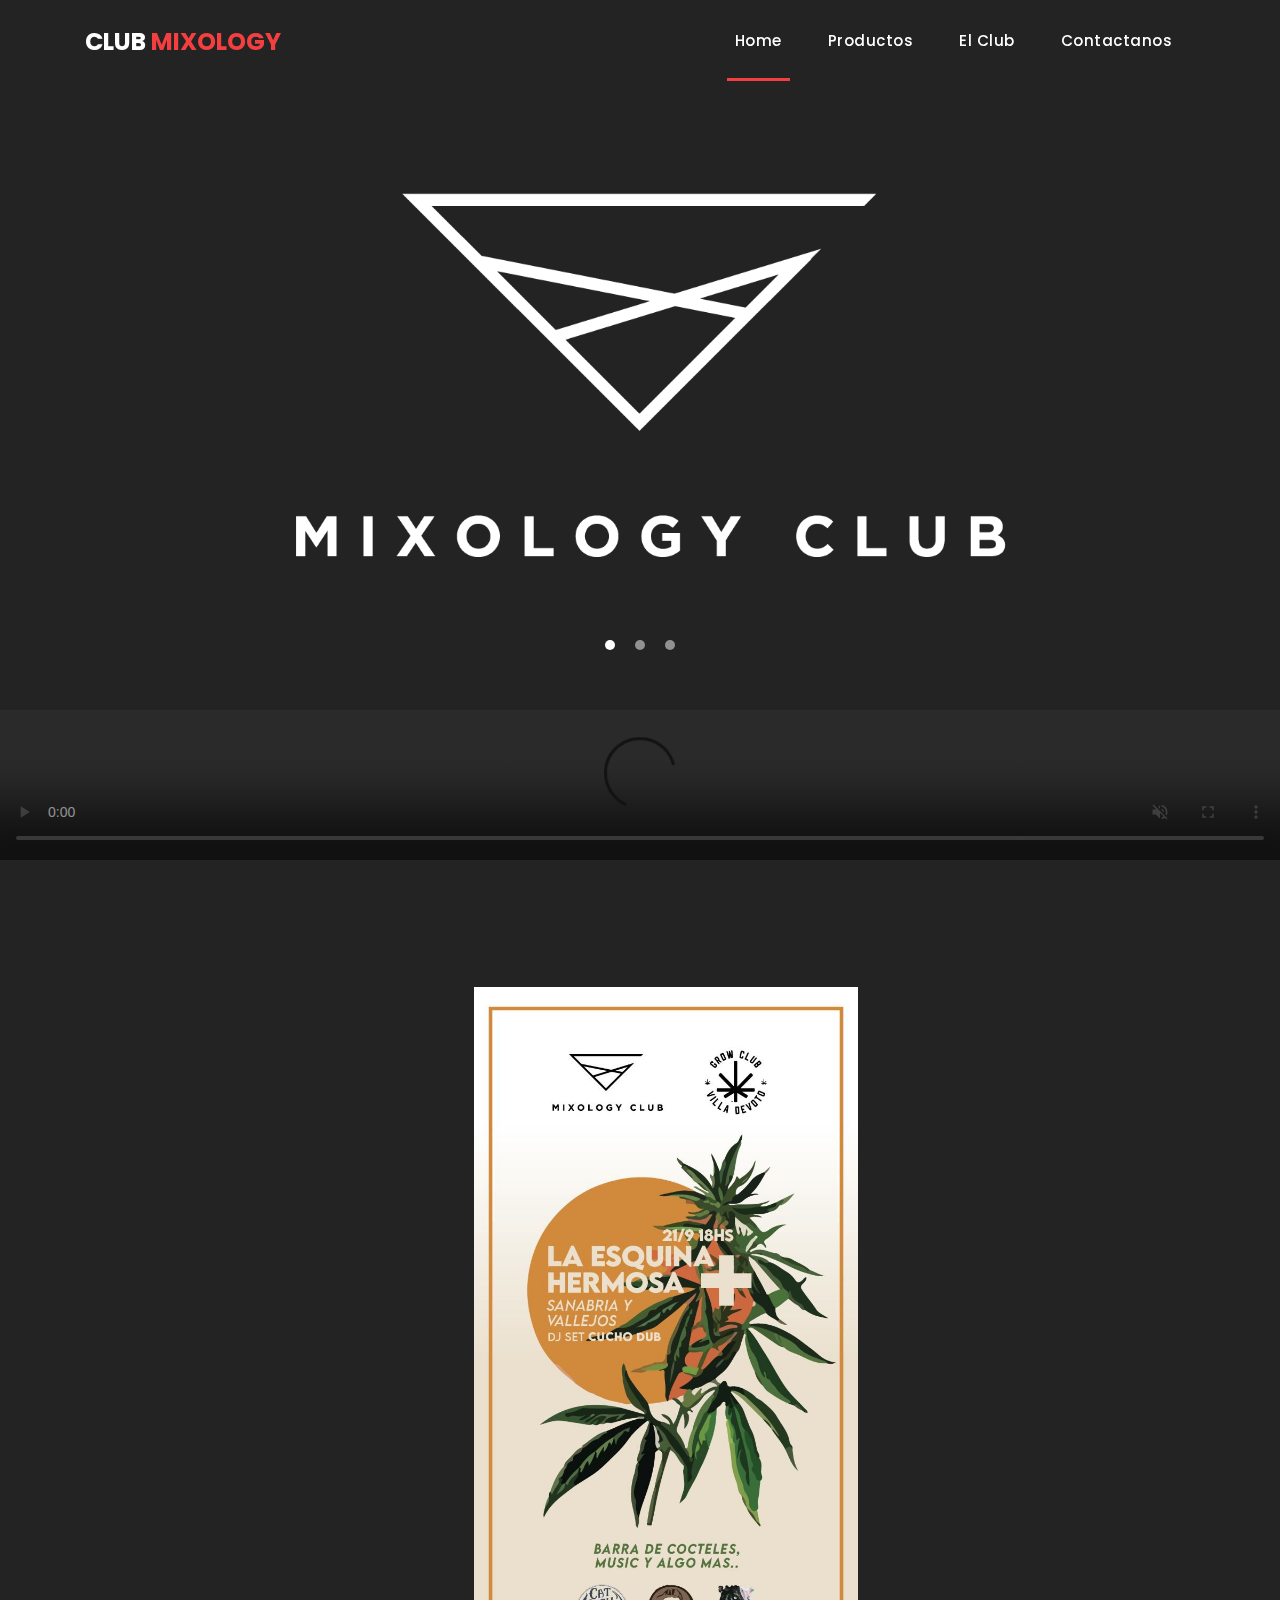
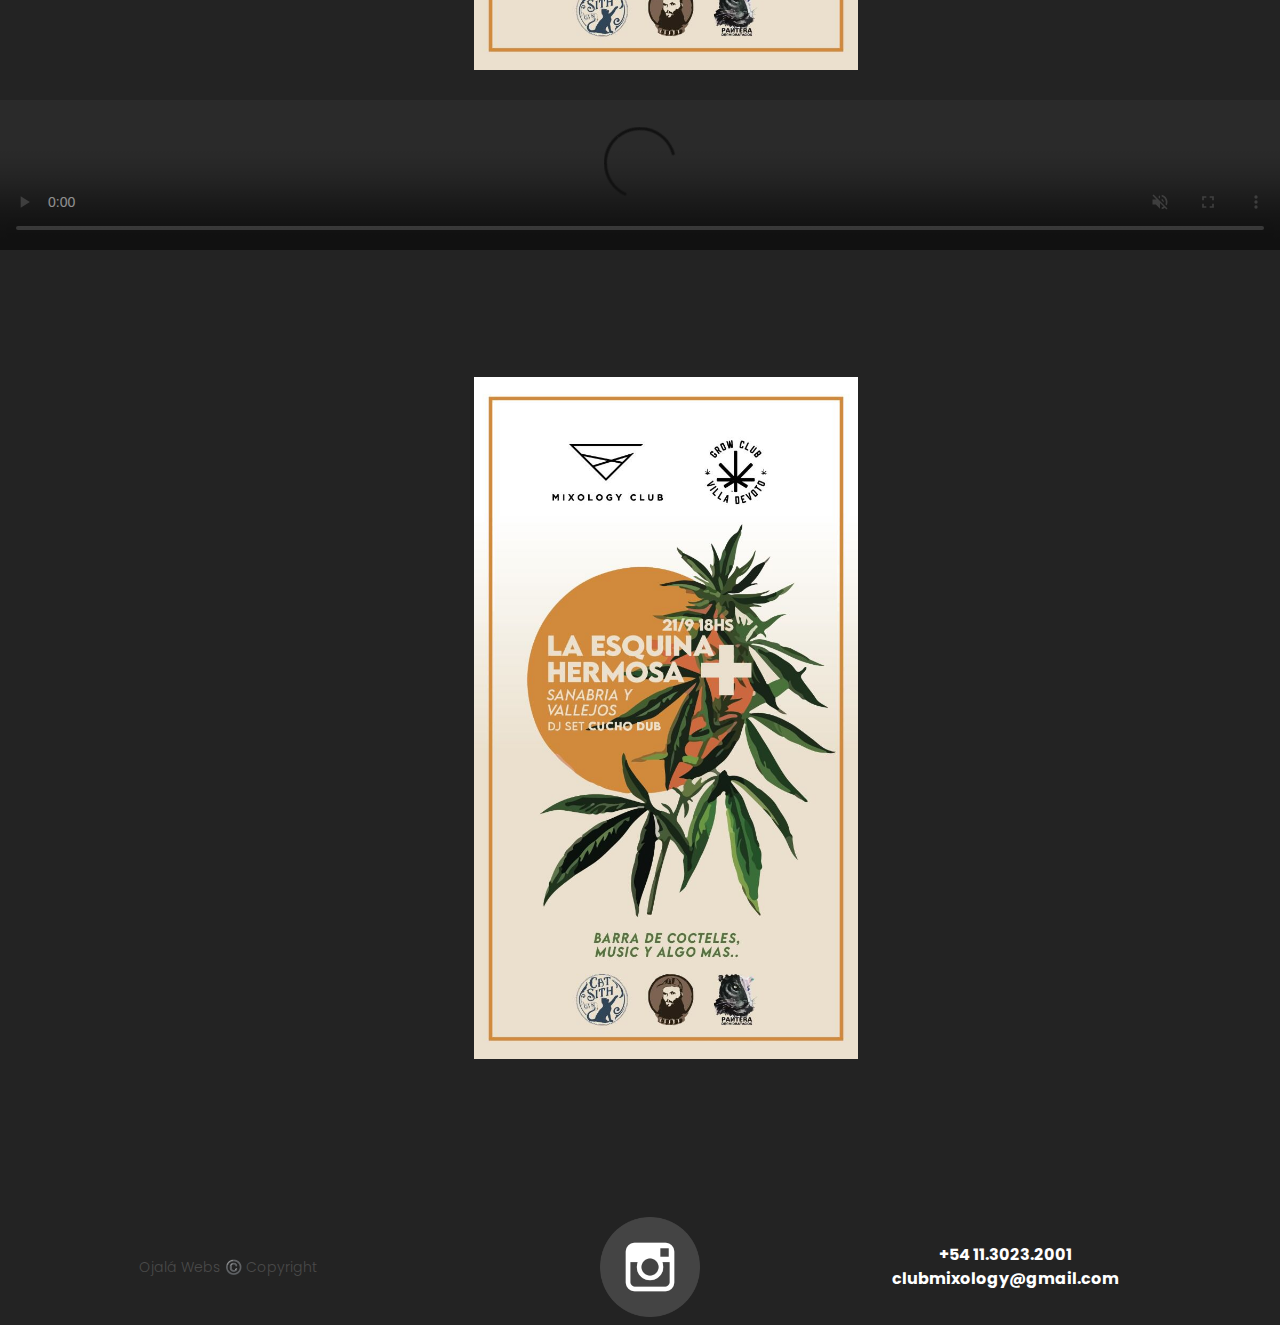
==== about.html @ e513f85d "Update about.html" ====
<!DOCTYPE html>
<html lang="en">

  <head>

    <meta charset="utf-8">
    <meta name="viewport" content="width=device-width, initial-scale=1, shrink-to-fit=no">
    <meta name="description" content="">
    <meta name="author" content="">
    <link href="https://fonts.googleapis.com/css?family=Poppins:100,200,300,400,500,600,700,800,900&display=swap" rel="stylesheet">

    <title>Club Mixology</title>

    <!-- Bootstrap core CSS -->
    <link href="vendor/bootstrap/css/bootstrap.min.css" rel="stylesheet">
<!--

TemplateMo 546 Sixteen Clothing

https://templatemo.com/tm-546-sixteen-clothing

-->

    <!-- Additional CSS Files -->
    <link rel="stylesheet" href="assets/css/fontawesome.css">
    <link rel="stylesheet" href="assets/css/main.css">
    <link rel="stylesheet" href="assets/css/owl.css">

  </head>

  <body>

    <!-- ***** Preloader Start ***** -->
    <div id="preloader">
        <div class="jumper">
            <div></div>
            <div></div>
            <div></div>
        </div>
    </div>  
    <!-- ***** Preloader End ***** -->

    <!-- Header -->
    <header class="">
      <nav class="navbar navbar-expand-lg">
        <div class="container">
          <a class="navbar-brand" href="index.html"><h2>Club <em>Mixology</em></h2></a>
          <button class="navbar-toggler" type="button" data-toggle="collapse" data-target="#navbarResponsive" aria-controls="navbarResponsive" aria-expanded="false" aria-label="Toggle navigation">
            <span class="navbar-toggler-icon"></span>
          </button>
          <div class="collapse navbar-collapse" id="navbarResponsive">
            <ul class="navbar-nav ml-auto">
              <li class="nav-item active">
                <a class="nav-link" href="index.html">Home
                  <span class="sr-only">(current)</span>
                </a>
              </li> 
              <li class="nav-item">
                <a class="nav-link" href="products.html">Productos</a>
              </li>
              <li class="nav-item">
                <a class="nav-link" href="about.html">El Club</a>
              </li>
              <li class="nav-item">
                <a class="nav-link" href="contact.html">Contactanos</a>
              </li>
            </ul>
          </div>
        </div>
      </nav>
    </header>
        <!-- Page Content -->
    <!-- Banner Starts Here -->
    <div class="banner header-text">
      <div class="owl-banner owl-carousel">
        <div class="banner-item-01">
          <div class="text-content">
            <h4></h4>
            <h2></h2>
          </div>
        </div>
        <div class="banner-item-02">
          <div class="text-content">
            <h4>Talleres</h4>
            <h2>Capacitate con los mejores maestros</h2>
          </div>
        </div>
        <div class="banner-item-03">
          <div class="text-content">
            <h4>Un nuevo concepto</h4>
            <h2>para elegir que beber</h2>
          </div>
        </div>
      </div>
    </div>
    <!-- Banner Ends Here -->
  <main>
      <div>
          <!--reproduccion automatica en loop-->
          <video id="videoOne" controls autoplay muted="muted" loop>
              <source src="assets/images/video sprig.mp4" type="video/mp4">
              <source src="assets/images/video sprig.ogg" type="video/ogg">
              Your browser does not support the video tag.
          </video>
          <img class= "primavera" src="assets/images/primavera.jpeg" alt="primavera">
      </div>
      <div>
          <!--reproduccion automatica en loop-->
          <video id="videoOne" controls autoplay muted="muted" loop>
              <source src="assets/images/casamientosym.mp4" type="video/mp4">
              <source src="assets/images/casamientosym.ogg" type="video/ogg">
              Your browser does not support the video tag.
          </video>
          <img class= "primavera" src="assets/images/primavera.jpeg" alt="primavera">
      </div>
  </main>
    <!-- Bootstrap core JavaScript -->
    <script src="vendor/jquery/jquery.min.js"></script>
    <script src="vendor/bootstrap/js/bootstrap.bundle.min.js"></script>


    <!-- Additional Scripts -->
    <script src="assets/js/custom.js"></script>
    <script src="assets/js/owl.js"></script>
    <script src="assets/js/slick.js"></script>
    <script src="assets/js/isotope.js"></script>
    <script src="assets/js/accordions.js"></script>


    <script language = "text/Javascript"> 
      cleared[0] = cleared[1] = cleared[2] = 0; //set a cleared flag for each field
      function clearField(t){                   //declaring the array outside of the
      if(! cleared[t.id]){                      // function makes it static and global
          cleared[t.id] = 1;  // you could use true and false, but that's more typing
          t.value='';         // with more chance of typos
          t.style.color='#fff';
          }
      }
    </script>
          <footer id="footer">
            <div class="container-fluid">
                <div class="row">
                    <div class="col-lg-12 col-md-12 col-sm-12 notmargin" data-aos="fade-up">   
                        <div class="navbar margin-footer">
                        <ul class="footer__responsive">
                            <p class="copy">Ojalá Webs ©️ Copyright</p>
                        </ul>
                        <ul class="footer__responsive2">
                            <li class="footext">
                            <li class="texto footext">
                                <a href="https://www.instagram.com/club.mixology/"><img class= "wa"src="assets/images/whatsapp.png" alt="" width="100px"></a>
                            </li>
                            <p class="copy"> </p>
                        </ul>
                        <ul class="footer__responsive3">
                            <li class="footext">
                                <a href="https://api.whatsapp.com/send?phone=5493513932602&text=GRACIAS%20POR%20CONTACTARTE,%20ENSEGUIDA%20TE%20RESPONDEREMOS."><strong style="color:white">+54 11.3023.2001</strong></a>
                            </li>
                            <li   class="texto footext">
                               <strong style="color:white">clubmixology@gmail.com</strong>
                            </li>
                            <p class="copy"> </p>
                        </ul>
                        </div>
                    </div>
                </div> 
            </div>
        </footer>    
  </body>

</html>
---- assets/css/main.css ----
/*

TemplateMo 546 Sixteen Clothing

https://templatemo.com/tm-546-sixteen-clothing

*/
body {
  font-family: 'Poppins', sans-serif;
  overflow-x: hidden;
  text-rendering: optimizeLegibility;
  -webkit-font-smoothing: antialiased;
  -moz-osx-font-smoothing: grayscale;
  background-color: #232323;
}
.listado {
	width: 90%;
	margin-top: 10px;
	margin-left: 5%;
}
.primavera {
	margin-left: 37%;
	margin-top: 20px;
	width: 30%;
}
p {
	margin-bottom: 0px;
	font-size: 14px;
	font-weight: 300;
	color: #4a4a4a;
	line-height: 24px;
}
.logo {
	background-color: #fff;
}
a {
	text-decoration: none!important;
}
ul {
	padding: 0;
	margin: 0;
	list-style: none;
}

h1,h2,h3,h4,h5,h6 {
	margin: 0px;
}

ul.social-icons li {
	display: inline-block;
	margin-right: 3px;
}

ul.social-icons li:last-child {
	margin-right: 0px;
}

ul.social-icons li a {
	width: 50px;
	height: 50px;
	display: inline-block;
	line-height: 50px;
	background-color: #eee;
	color: #121212;
	font-size: 18px;
	text-align: center;
	transition: all .3s;
}

ul.social-icons li a:hover {
	background-color: #f33f3f;
	color: #fff;
}

a.filled-button {
	background-color: #f33f3f;
	color: #fff;
	font-size: 14px;
	text-transform: capitalize;
	font-weight: 300;
	padding: 10px 20px;
	border-radius: 5px;
	display: inline-block;
	transition: all 0.3s;
}

a.filled-button:hover {
	background-color: #121212;
	color: #fff;
}

.section-heading {
	text-align: left;
	margin-bottom: 60px;
	border-bottom: 1px solid #eee;
}

.section-heading h2 {
	font-size: 28px;
	font-weight: 400;
	color: #1e1e1e;
	margin-bottom: 15px;
}

.products-heading {
	background-image: url(../images/products-heading.jpg);
}

.about-heading {
	background-image: url(../images/about-heading.jpg);
}

.contact-heading {
	background-image: url(../images/contact-heading.jpg);
}

.page-heading {
	padding: 210px 0px 130px 0px;
	text-align: center;
	background-position: center center;
	background-repeat: no-repeat;
	background-size: cover;
}

.page-heading .text-content h4 {
	color: #f33f3f;
	font-size: 22px;
	text-transform: uppercase;
	font-weight: 700;
	margin-bottom: 15px;
}

.page-heading .text-content h2 {
	color: #fff;
	font-size: 62px;
	text-transform: uppercase;
	letter-spacing: 5px;
}

#preloader {
  overflow: hidden;
  background: #f33f3f;
  left: 0;
  right: 0;
  top: 0;
  bottom: 0;
  position: fixed;
  z-index: 9999999;
  color: #fff;
}

#preloader .jumper {
  left: 0;
  top: 0;
  right: 0;
  bottom: 0;
  display: block;
  position: absolute;
  margin: auto;
  width: 50px;
  height: 50px;
}

#preloader .jumper > div {
  background-color: #fff;
  width: 10px;
  height: 10px;
  border-radius: 100%;
  -webkit-animation-fill-mode: both;
  animation-fill-mode: both;
  position: absolute;
  opacity: 0;
  width: 50px;
  height: 50px;
  -webkit-animation: jumper 1s 0s linear infinite;
  animation: jumper 1s 0s linear infinite;
}

#preloader .jumper > div:nth-child(2) {
  -webkit-animation-delay: 0.33333s;
  animation-delay: 0.33333s;
}

#preloader .jumper > div:nth-child(3) {
  -webkit-animation-delay: 0.66666s;
  animation-delay: 0.66666s;
}

@-webkit-keyframes jumper {
  0% {
    opacity: 0;
    -webkit-transform: scale(0);
    transform: scale(0);
  }
  5% {
    opacity: 1;
  }
  100% {
    -webkit-transform: scale(1);
    transform: scale(1);
    opacity: 0;
  }
}

@keyframes jumper {
  0% {
    opacity: 0;
    -webkit-transform: scale(0);
    transform: scale(0);
  }
  5% {
    opacity: 1;
  }
  100% {
    opacity: 0;
  }
}


/* Header Style */
header {
	position: absolute;
	z-index: 99999;
	width: 100%;
	height: 80px;
	background-color: #232323;
	-webkit-transition: all 0.3s ease-in-out 0s;
    -moz-transition: all 0.3s ease-in-out 0s;
    -o-transition: all 0.3s ease-in-out 0s;
    transition: all 0.3s ease-in-out 0s;
}
header .navbar {
	padding: 17px 0px;
}
.background-header .navbar {
	padding: 17px 0px;
}
.background-header {
	top: 0;
	position: fixed;
	background-color: #fff!important;
	box-shadow: 0px 1px 10px rgba(0,0,0,0.1);
}
.background-header .navbar-brand h2 {
	color: #121212!important;
}
.background-header .navbar-nav a.nav-link {
	color: #1e1e1e!important;
}
.background-header .navbar-nav .nav-link:hover,
.background-header .navbar-nav .active>.nav-link,
.background-header .navbar-nav .nav-link.active,
.background-header .navbar-nav .nav-link.show,
.background-header .navbar-nav .show>.nav-link {
	color: #f33f3f!important;
}
.navbar .navbar-brand {
	float: 	left;
	margin-top: -12px;
	outline: none;
}
.navbar .navbar-brand h2 {
	color: #fff;
	text-transform: uppercase;
	font-size: 24px;
	font-weight: 700;
	-webkit-transition: all .3s ease 0s;
    -moz-transition: all .3s ease 0s;
    -o-transition: all .3s ease 0s;
    transition: all .3s ease 0s;
}
.navbar .navbar-brand h2 em {
	font-style: normal;
	color: #f33f3f;
}
#navbarResponsive {
	z-index: 999;
}
.navbar-collapse {
	text-align: center;
}
.navbar .navbar-nav .nav-item {
	margin: 0px 15px;
}
.navbar .navbar-nav a.nav-link {
	text-transform: capitalize;
	font-size: 15px;
	font-weight: 500;
	letter-spacing: 0.5px;
	color: #fff;
	transition: all 0.5s;
	margin-top: 5px;
}
.navbar .navbar-nav .nav-link:hover,
.navbar .navbar-nav .active>.nav-link,
.navbar .navbar-nav .nav-link.active,
.navbar .navbar-nav .nav-link.show,
.navbar .navbar-nav .show>.nav-link {
	color: #fff;
	padding-bottom: 25px;
	border-bottom: 3px solid #f33f3f;
}
.navbar .navbar-toggler-icon {
	background-image: none;
}
.navbar .navbar-toggler {
	border-color: #fff;
	background-color: #fff;	
	height: 36px;
	outline: none;
	border-radius: 0px;
	position: absolute;
	right: 30px;
	top: 20px;
}
.navbar .navbar-toggler-icon:after {
	content: '\f0c9';
	color: #f33f3f;
	font-size: 18px;
	line-height: 26px;
	font-family: 'FontAwesome';
}
.navbar .subm {
    display: none;
}
.subm {
    display: flex;
    flex-flow: column wrap;
    position: relative;
    justify-content: space-evenly;
}
.subm li {
    padding-top: 5px;
}
.navbar-nav ul li:hover .subm {
    display: block;
    position: absolute;
    background-color: rgb(231, 233, 235);
	color:white;
    z-index: 1;
    border-style: groove;
}
video {
    width: 100%;
    height: 50%;
    padding-top: 10px;
    margin-top: 20px;
    margin-bottom:100px;
    background-size: cover;
    opacity: 50%;
}

/* Banner Style */
.banner {
	position: relative;
	text-align: center;
	padding-top: 80px;
}

.banner-item-01 {
	padding: 300px 0px;
	background-image: url(../images/MIXOLOGY\ PNG\ TRANSPARENTE.png);
	background-color:#232323 ;
	background-size: cover;
	background-repeat: no-repeat;
	background-position: center center;
}

.banner-item-02 {
	padding: 300px 0px;
	background-image: url(../images/slide_02.jpg);
	background-size: cover;
	background-repeat: no-repeat;
	background-position: center center;
}

.banner-item-03 {
	padding: 300px 0px;
	background-image: url(../images/slide_03.jpg);
	background-size: cover;
	background-repeat: no-repeat;
	background-position: center center;
}

.banner .banner-item {
	max-height: 600px;
}

.banner .text-content {
	position: absolute;
	top: 50%;
	transform: translateY(-50%);
	text-align: center;
	width: 100%;
}

.banner .text-content h4 {
	color: #f33f3f;
	font-size: 22px;
	text-transform: uppercase;
	font-weight: 700;
	margin-bottom: 15px;
}

.banner .text-content h2 {
	color: #fff;
	font-size: 62px;
	text-transform: uppercase;
	letter-spacing: 5px;
}

.owl-banner .owl-dots .owl-dot {
  border-radius: 3px;
}
.owl-banner .owl-dots {
    display: -webkit-box;
    display: -webkit-flex;
    display: -ms-flexbox;
    display: flex;
    -ms-flex-pack: center;
    -webkit-justify-content: center;
    justify-content: center;
    position: absolute;
    left: 50%;
    transform: translateX(-50%);
    bottom: 30px;
}
.owl-banner .owl-dots .owl-dot {
    width: 10px;
    height: 10px;
    border-radius: 50%;
    margin: 0 10px;
    background-color: #fff;
    opacity: 0.5;
}
.owl-banner .owl-dots .owl-dot:focus {
    outline: none
}
.owl-banner .owl-dots .owl-dot.active {
    background-color: #fff;
    opacity: 1;
}



/*  Produtcs */
/*********** Productos CSS **********/
.card {
	flex-direction: column;
	box-shadow: 0 4px 8px 0 rgba(0,0,0,0.2);
	border-radius: 5px; 
	margin: 3rem;
	float: left;
	position:relative;
  }
  .card-group .productos {
	position: relative;
	width: 100%;
	margin-left: 13%;
	margin-bottom: 100px;
	background: #232323;
  }
  .card-group .productos .productos-item {
	position: relative;
	width: 250px;
	height: 400px;
	margin-bottom: 10px;
	margin-left: auto;
	margin-top: 20px;
	padding: 10px;
	background: #FFFFFF;
	border: 2px solid #979797;
  }
  .productos .productos-img {
	position: relative;
	overflow: hidden;
  }
  .productos .productos-img img {
	position: relative;
	width: 220px;
	height: 350px;
	width: 100%;
  }
  .productos .productos-text {
	position: relative;
	padding: 25px 15px 10px 15px;
	text-align: center;
	background: #FFFFFF;
  }
  .productos .productos-text h2 {
	font-size: 19px;
	margin: 0;
	font-size: 19px;
	color: #0D0D0D;
  }
  .productos .productos-text span {
	color: #979797;
	margin: 0;
	font-size: 19px;
	text-decoration:line-through;
  }
  .productos .productos-text h4 {
	color: #979797;
	margin: 0;
	font-size: 19px;
  }
  .productos .productos-text h5 {
	font-size: 12px;
	margin: 0;
	font-size: 12px;
	color: #232323;
  }
  .productos .productos-text p{
	color: #0D0D0D;
	margin: 0;
	font-size: 14px;
	text-align: right;
  }
  .catalogo {
	margin-left: 4%;
  }


/* Best Features */

.about-features {
	margin-top: 100px!important;
}

.about-features p {
	border-bottom: 1px solid #eee;
	padding-bottom: 20px;
}

.about-features .container .row {
	padding-bottom: 0px!important;
	border-bottom: none!important;
}

.best-features {
	margin-top: 50px;
}

.best-features .container .row {
	border-bottom: 1px solid #eee;
	padding-bottom: 60px;
}

.best-features img {
	width: 100%;
	overflow: hidden;
}

.best-features h4 {
	font-size: 17px;
	color: #1a6692;
	margin-bottom: 20px;
}

.best-features ul.featured-list li {
	display: block;
	margin-bottom: 10px;
}

.best-features p {
	margin-bottom: 25px;
}

.best-features ul.featured-list li a {
	font-size: 14px;
	color: #4a4a4a;
	font-weight: 300;
	transition: all .3s;
	position: relative;
	padding-left: 13px;
}

.best-features ul.featured-list li a:before {
	content: '';
	width: 5px;
	height: 5px;
	display: inline-block;
	background-color: #4a4a4a;
	position: absolute;
	left: 0;
	transition: all .3s;
	top: 8px;
}

.best-features ul.featured-list li a:hover {
	color: #f33f3f;
}

.best-features ul.featured-list li a:hover::before {
	background-color: #f33f3f;
}

.best-features .filled-button {
	margin-top: 20px;
}





/* Call To Action */

.call-to-action .inner-content {
	margin-top: 60px;
	padding: 30px;
	background-color: #f7f7f7;
	border-radius: 5px;
}

.call-to-action .inner-content h4 {
	font-size: 17px;
	color: #1a6692;
	margin-bottom: 15px;
}

.call-to-action .inner-content em {
	font-style: normal;
	font-weight: 700;
}

.call-to-action .inner-content .col-md-4 {
	text-align: right;
}

.call-to-action .inner-content .filled-button {
	margin-top: 12px;
}




/* Footer */

.wa {
	margin-left: 90px;
	background-color: #232323;
}
footer {
	text-align: center;
	background-color: #232323;
	margin-top: 150px;
}

footer .inner-content {
	border-top: 1px solid #eee;
	margin-top: 60px;
	padding: 60px 0px;
}

footer .inner-content p {
	text-transform: uppercase;
}

footer .inner-content p a {
	color: #f33f3f;
	margin-left: 3px;
}
.redesespacio {
	margin: 20px 10px 20px 10px; }
  
  .sdider {
	font-family: 'Rubik', sans-serif;
	max-width: 100%; }
  
  .logo-footer {
	margin-bottom: 20px; }
  
  .margin-footer {
	margin-left: 108px;
	margin-right: 130px; }
  
  .footer-contacts p {
	font-size: 12px;
	color: #AAAAAA; }
  
  .footer-list {
	align-items: flex-start;
	align-content: space-between; }
  
  .footer-list h4 {
	font-size: 14px;
	color: #AAAAAA; }
  
  .footer-list h6 {
	font-size: 14px;
	color: #AAAAAA; }
  
  .footer-list-enlaces {
	color: #AAAAAA; }
  
  .footer-list-enlaces li {
	color: #AAAAAA; }
  
  .footer-list-enlaces a {
	color: #AAAAAA; }
  
  .footer-list-2 {
	padding: 0px 70px 0px 20px; }
  
  .redesespacio-footer {
	flex-wrap: wrap;
	margin-left: 10px;
	color: #888888;
	text-decoration: none; }
  
  .redesespacio-footer:hover {
	margin-left: 10px;
	color: #ffffff;
	text-decoration: none; }
  
  .slide-in-blurred-top {
	-webkit-animation: slide-in-blurred-top 0.6s cubic-bezier(0.23, 1, 0.32, 1) both;
	animation: slide-in-blurred-top 0.6s cubic-bezier(0.23, 1, 0.32, 1) both; }
  



/* Product Page */

.products {
	margin-top: 100px;
}

.products .filters {
	text-align: center;
	border-bottom: 1px solid #eee;
	padding-bottom: 10px;
	margin-bottom: 60px;
}

.products .filters li {
	text-transform: uppercase;
	font-size: 13px;
	font-weight: 700;
	color: #121212;
	display: inline-block;
	margin: 0px 10px;
	transition: all .3s;
	cursor: pointer;
}

.products .filters ul li.active,
.products .filters ul li:hover {
  color: #f33f3f;
}

.products ul.pages {
	margin-top: 30px;
	text-align: center;
}

.products ul.pages li {
	display: inline-block;
	margin: 0px 2px;
}

.products ul.pages li a {
	width: 44px;
	height: 44px;
	display: inline-block;
	line-height: 42px;
	border: 1px solid #eee;
	font-size: 15px;
	font-weight: 700;
	color: #121212;
	transition: all .3s;
}

.products ul.pages li a:hover,
.products ul.pages li.active a {
	background-color: #f33f3f;
	border-color: #f33f3f;
	color: #fff;
}



/* Team Members */

.team-members {
	margin-top: 100px;
}

.team-member {
	border: 1px solid #eee;
	margin-bottom: 30px;
}

.team-member img {
	width: 100%;
	overflow: hidden;
}

.team-member .down-content {
	padding: 30px;
	text-align: center;
}

.team-member .thumb-container {
	position: relative;
}

.team-member .thumb-container .hover-effect {
	position: absolute;
	background-color: rgba(243,63,63,0.9);
	top: 0;
	left: 0;
	width: 100%;
	height: 100%;
	opacity: 0;
	visibility: hidden;
	transition: all .5s;
}

.team-member .thumb-container .hover-effect .hover-content {
	position: absolute;
	display: inline-block;
	width: 100%;
	text-align: center;
	top: 50%;
	transform: translateY(-50%);
}

.team-member .thumb-container .hover-effect .hover-content ul.social-icons li a:hover {
	background-color: #fff;
	color: #f33f3f;
}

.team-member:hover .hover-effect {
	visibility: visible;
	opacity: 1;
}

.team-member .down-content h4 {
	font-size: 17px;
	color: #1a6692;
	margin-bottom: 8px;
}

.team-member .down-content span {
	display: block;
	font-size: 13px;
	color: #f33f3f;
	font-weight: 500;
	margin-bottom: 20px;
}




/* Services */

.services {
	background-image: url(../images/services-bg.jpg);
	background-position: center center;
	background-repeat: no-repeat;
	background-size: cover;
	background-attachment: fixed;
	padding: 100px 0px;
}

.services .service-item {
	text-align: center;
}

.services .service-item .icon {
	background-color: #f7f7f7;
	padding: 40px;
}

.services .service-item .icon i {
	width: 100px;
	height: 100px;
	display: inline-block;
	text-align: center;
	line-height: 100px;
	background-color: #f33f3f;
	color: #fff;
	font-size: 32px;
}

.services .service-item .down-content {
	background-color: #fff;
	padding: 40px 30px;
}

.services .service-item .down-content h4 {
	font-size: 17px;
	color: #1a6692;
	margin-bottom: 20px;
}

.services .service-item .down-content p {
	margin-bottom: 25px;
}




/* Clients */

.happy-clients {
	margin-top: 100px;
	margin-bottom: 40px;
}

.happy-clients .client-item img {
	max-width: 100%;
	overflow: hidden;
	transition: all .3s;
	cursor: pointer;
}

.happy-clients .client-item img:hover {
	opacity: 0.8;
}




/* Find Us */

.find-us {
	margin-top: 100px;
}

.find-us p {
	border-bottom: 1px solid #eee;
	padding-bottom: 30px;
	margin-bottom: 30px;
}

.find-us h4 {
	font-size: 17px;
	color: #1a6692;
	margin-bottom: 20px;
}

.find-us .left-content {
	margin-left: 30px;
}



/* Send Message */

.send-message {
	margin-top: 100px;
}

.contact-form input {
	font-size: 14px;
	width: 100%;
	height: 44px;
	display: inline-block;
	line-height: 42px;
	border: 1px solid #eee;
	border-radius: 0px;
	margin-bottom: 30px;
}

.contact-form input:focus {
	box-shadow: none;
	border: 1px solid #eee;
}

.contact-form textarea {
	font-size: 14px;
	width: 100%;
	min-width: 100%;
	min-height: 120px;
	height: 120px;
	max-height: 180px;
	border: 1px solid #eee;
	border-radius: 0px;
	margin-bottom: 30px;
}

.contact-form textarea:focus {
	box-shadow: none;
	border: 1px solid #eee;
}

.contact-form button.filled-button {
	background-color: #f33f3f;
	color: #fff;
	font-size: 14px;
	text-transform: capitalize;
	font-weight: 300;
	padding: 10px 20px;
	border-radius: 5px;
	display: inline-block;
	transition: all 0.3s;
	border: none;
	outline: none;
	cursor: pointer;
}

.contact-form button.filled-button:hover {
	background-color: #121212;
	color: #fff;
}

.accordion {
	margin-left: 30px;
}

.accordion a {
	cursor: pointer;
	font-size: 17px;
	color: #1a6692!important;
	margin-bottom: 20px;
	transition: all .3s;
}

.accordion a:hover {
	color: #f33f3f!important;
}

.accordion a.active {
  color: #f33f3f!important;
}

.accordion li .content {
  display: none;
  margin-top: 10px;
}

.accordion li:first-child {
	border-top: 1px solid #eee;
}

.accordion li {
	border-bottom: 1px solid #eee;
	padding: 15px 0px;
}

/* Responsive Style */
@media (max-width: 768px) {
	.banner .text-content {
		width: 90%;
		margin-left: 5%;
	}
	.banner .text-content h4 {
		font-size: 22px;
	}

	.banner .text-content h2 {
		font-size: 36px;
		letter-spacing: 0.5px;
	}
	.banner-item-01,
	.banner-item-02,
	.banner-item-03 {
		padding: 180px 0px;
	}
	.page-heading .text-content h4 {
		font-size: 22px;
	}

	.page-heading .text-content h2 {
		font-size: 36px;
		letter-spacing: 0.5px;
	}
	.latest-products .section-heading a {
		float: none;
		margin-top: 0px;
		display: block;
		margin-bottom: 20px;
	}
	.product-item .down-content h4 {
		margin-bottom: 20px!important;
	}
	.product-item .down-content h6 {
		position: absolute!important;
		top: 30px!important;
		right: 30px!important;
	}
	.product-item .down-content span {
		position: absolute!important;
		right: 30px!important;
		bottom: 30px!important;
	}
	.best-features .left-content {
		margin-bottom: 30px;
	}
	.call-to-action .inner-content {
		text-align: center;
	}
	.call-to-action .inner-content .filled-button {
		text-align: center;
		width: 100%;
		margin-top: 20px;
	}
	.about-features img {
		margin-bottom: 30px;
	}
	.service-item {
		margin-bottom: 30px;
	}
	.find-us #map {
		margin-bottom: 30px;
	}
	.find-us .left-content {
		margin-left: 0px;
	}
	.send-message .accordion {
		margin-top: 30px;
		margin-left: 0px;
	}
}

@media (max-width: 992px) {
	.navbar .navbar-brand {
		position: absolute;
		left: 30px;
		top: 32px;
	}
	.navbar .navbar-brand {
		width: auto;
	}
	.navbar:after {
		display: none;
	}
	#navbarResponsive {
	    z-index: 99999;
	    position: absolute;
	    top: 80px;
	    left: 0;
	    width: 100%;
	    text-align: center;
	    background-color: #fff;
	    box-shadow: 0px 10px 10px rgba(0,0,0,0.1);
	}
	.navbar .navbar-nav .nav-item {
		border-bottom: 1px solid #eee;
	}
	.navbar .navbar-nav .nav-item:last-child {
		border-bottom: none;
	}
	.navbar .navbar-nav a.nav-link {
		padding: 15px 0px;
		color: #1e1e1e!important;
	}
	.navbar .navbar-nav .nav-link:hover,
	.navbar .navbar-nav .active>.nav-link,
	.navbar .navbar-nav .nav-link.active,
	.navbar .navbar-nav .nav-link.show,
	.navbar .navbar-nav .show>.nav-link {
		color: #f33f3f!important;
		border-bottom: none!important;
		padding-bottom: 15px;
	}
	.product-item .down-content h4 {
		margin-bottom: 10px;
	}
	.product-item .down-content h6 {
		position: relative;
		top: 0;
		right: 0;
		margin-bottom: 20px;
	}
	.product-item .down-content span {
		position: relative;
		right: 0;
		bottom: 0;
	}
}
@media (min-width: 992px) and (max-width: 1200px) {

	/*********** Productos CSS **********/
	.card {
	  flex-direction: column;
	  box-shadow: 0 4px 8px 0 rgba(0,0,0,0.2);
	  border-radius: 5px; 
	  margin: 3rem;
	  float: left;
	  position:relative;
	}
	.card-group .productos {
	  position: relative;
	  width: 100%;
	  margin-right: 20%;
	  margin-bottom: 100px;
	  background: #FFFFFF;
	}
	.card-group .productos .productos-item {
	  position: relative;
	  width: 338px;
	  height: 553px;
	  margin-bottom: 30px;
	  margin-left: 10%;
	  margin-top: 70px;
	  padding: 10px;
	  background: #FFFFFF;
	  border: 2px solid #979797;
	}
	.productos .productos-img {
	  position: relative;
	  overflow: hidden;
	}
	.productos .productos-img img {
	  position: relative;
	  width: 338px;
	  height: 398px;
	  width: 100%;
	}
	.productos .productos-text {
	  position: relative;
	  padding: 25px 15px 10px 15px;
	  text-align: center;
	  background: #FFFFFF;
	}
	.productos .productos-text h2 {
	  font-size: 19px;
	  margin: 0;
	  font-size: 19px;
	  color: #0D0D0D;
	}
	.productos .productos-text span {
	  color: #979797;
	  margin: 0;
	  font-size: 19px;
	  text-decoration:line-through;
	}
	.productos .productos-text h4 {
	  color: #979797;
	  margin: 0;
	  font-size: 19px;
	}
	.productos .productos-text p{
	  color: #0D0D0D;
	  margin: 0;
	  font-size: 14px;
	  text-align: right;
	}
	.catalogo {
	  margin-left: 4%;
	}
  
	  .fotos {
		width: 100%;
		position: relative;
		display: block;
		margin: auto;
	  }
	  .fotos .card {
		width: 50%;
		margin: auto;
		display: block;
		position: relative;
	  }
	  .fotos .card .card-title {
		display: block;
		  position: absolute;
		  top: 50%;
		  left: 50%;
		  transform: translate(-50%, -50%);
		  color: #FFFFFF;
		  font-family:BodoniXT;
	  }
	}
	@media (min-width: 768px) and (max-width: 992px)  {
	/*********** Productos CSS **********/
	.card {
	  flex-direction: column;
	  box-shadow: 0 4px 8px 0 rgba(0,0,0,0.2);
	  border-radius: 5px; 
	  margin: 2rem;
	  margin-left: 10%;
	  float: left;
	  position:relative;
	}
	.card-group .productos {
	  position: relative;
	  width: 100%;
	  margin-left: 30%;
	  margin-bottom: 100px;
	  background: #FFFFFF;
	}
	.card-group .productos .productos-item {
	  position: relative;
	  width: 338px;
	  height: 553px;
	  margin-bottom: 30px;
	  margin-left: 10%;
	  margin-top: 70px;
	  padding: 10px;
	  background: #FFFFFF;
	  border: 2px solid #979797;
	}
	.productos .productos-img {
	  position: relative;
	  overflow: hidden;
	}
	.productos .productos-img img {
	  position: relative;
	  width: 338px;
	  height: 398px;
	  width: 100%;
	}
	.productos .productos-text {
	  position: relative;
	  padding: 25px 15px 10px 15px;
	  text-align: center;
	  background: #FFFFFF;
	}
	.productos .productos-text h2 {
	  font-size: 19px;
	  margin: 0;
	  font-size: 19px;
	  color: #0D0D0D;
	}
	.productos .productos-text span {
	  color: #979797;
	  margin: 0;
	  font-size: 19px;
	  text-decoration:line-through;
	}
	.productos .productos-text h4 {
	  color: #979797;
	  margin: 0;
	  font-size: 19px;
	}
	.productos .productos-text p{
	  color: #0D0D0D;
	  margin: 0;
	  font-size: 14px;
	  text-align: right;
	}
	.catalogo {
	  margin-left: 2%;
	}
	  .fotos {
		width: 100%;
		position: relative;
		display: block;
		margin: auto;
	  }
	  .fotos .card {
		width: 50%;
		margin: auto;
	  }
	  .card-title {
		  position: absolute;
		  top: 50%;
		  left: 50%;
		  transform: translate(-50%, -50%);
		  color: #FFFFFF;
		  font-family:BodoniXT;
	  }
	}
	@media (min-width: 576px) and (max-width: 768px) {
	 /*********** Productos CSS **********/
	.card {
	  flex-direction: column;
	  box-shadow: 0 4px 8px 0 rgba(0,0,0,0.2);
	  border-radius: 5px; 
	  margin: 2rem;
	  float: left;
	  position:relative;
	}
	.card-group .productos {
	  position: relative;
	  width: 100%;
	  margin-left: 20%;
	  margin-bottom: 100px;
	  background: #FFFFFF;
	}
	.card-group .productos .productos-item {
	  position: relative;
	  width: 338px;
	  height: 553px;
	  margin-bottom: 30px;
	  margin-left: auto;
	  margin-top: 70px;
	  padding: 10px;
	  background: #FFFFFF;
	  border: 2px solid #979797;
	}
	.productos .productos-img {
	  position: relative;
	  overflow: hidden;
	}
	.productos .productos-img img {
	  position: relative;
	  width: 338px;
	  height: 398px;
	  width: 100%;
	}
	.productos .productos-text {
	  position: relative;
	  padding: 25px 15px 10px 15px;
	  text-align: center;
	  background: #FFFFFF;
	}
	.productos .productos-text h2 {
	  font-size: 19px;
	  margin: 0;
	  font-size: 19px;
	  color: #0D0D0D;
	}
	.productos .productos-text span {
	  color: #979797;
	  margin: 0;
	  font-size: 19px;
	  text-decoration:line-through;
	}
	.productos .productos-text h4 {
	  color: #979797;
	  margin: 0;
	  font-size: 19px;
	}
	.productos .productos-text p{
	  color: #0D0D0D;
	  margin: 0;
	  font-size: 14px;
	  text-align: right;
	}
	.catalogo {
	  margin-left: 4%;
	}
	
	  .fotos {
		width: 100%;
		position: relative;
		display: block;
		margin: auto;
	  }
	  .fotos .card {
		width: 50%;
		margin: auto;
	  }
	  .card-title {
		  position: absolute;
		  top: 50%;
		  left: 50%;
		  transform: translate(-50%, -50%);
		  color: #FFFFFF;
		  font-family:BodoniXT;
	  }
	}
	
	@media (max-width: 576px)  {
	/*********** Productos CSS **********/
	.card {
	  flex-direction: column;
	  box-shadow: 0 4px 8px 0 rgba(0,0,0,0.2);
	  border-radius: 5px; 
	  margin: 2rem;
	  float: left;
	  position:relative;
	}
	.card-group .productos {
	  position: relative;
	  width: 100%;
	  margin-left: 2rem;
	  margin-bottom: 100px;
	  background: #FFFFFF;
	}
	.card-group .productos .productos-item {
	  position: relative;
	  width: 338px;
	  height: 553px;
	  margin-bottom: 30px;
	  margin-left: none;
	  margin-top: 70px;
	  padding: 10px;
	  background: #FFFFFF;
	  border: 2px solid #979797;
	}
	.productos .productos-img {
	  position: relative;
	  overflow: hidden;
	}
	.productos .productos-img img {
	  position: relative;
	  width: 338px;
	  height: 398px;
	}
	.productos .productos-text {
	  position: relative;
	  padding: 25px 15px 10px 15px;
	  text-align: center;
	  background: #FFFFFF;
	}
	.productos .productos-text h2 {
	  font-size: 19px;
	  margin: 0;
	  font-size: 19px;
	  color: #0D0D0D;
	}
	.productos .productos-text span {
	  color: #979797;
	  margin: 0;
	  font-size: 19px;
	  text-decoration:line-through;
	}
	.productos .productos-text h4 {
	  color: #979797;
	  margin: 0;
	  font-size: 19px;
	}
	.productos .productos-text p{
	  color: #0D0D0D;
	  margin: 0;
	  font-size: 14px;
	  text-align: right;
	}
	.catalogo {
	  margin-left: 4%;
	}
	  .fotos {
		width: 100%;
		position: relative;
		display: block;
		margin: auto;
	  }
	  .fotos .card {
		width: 50%;
		margin: auto;
	  }
	  .card-title {
		  position: absolute;
		  top: 50%;
		  left: 50%;
		  transform: translate(-50%, -50%);
		  color: #FFFFFF;
		  font-size: 10em;
		  font-family:BodoniXT;
	  }
	}
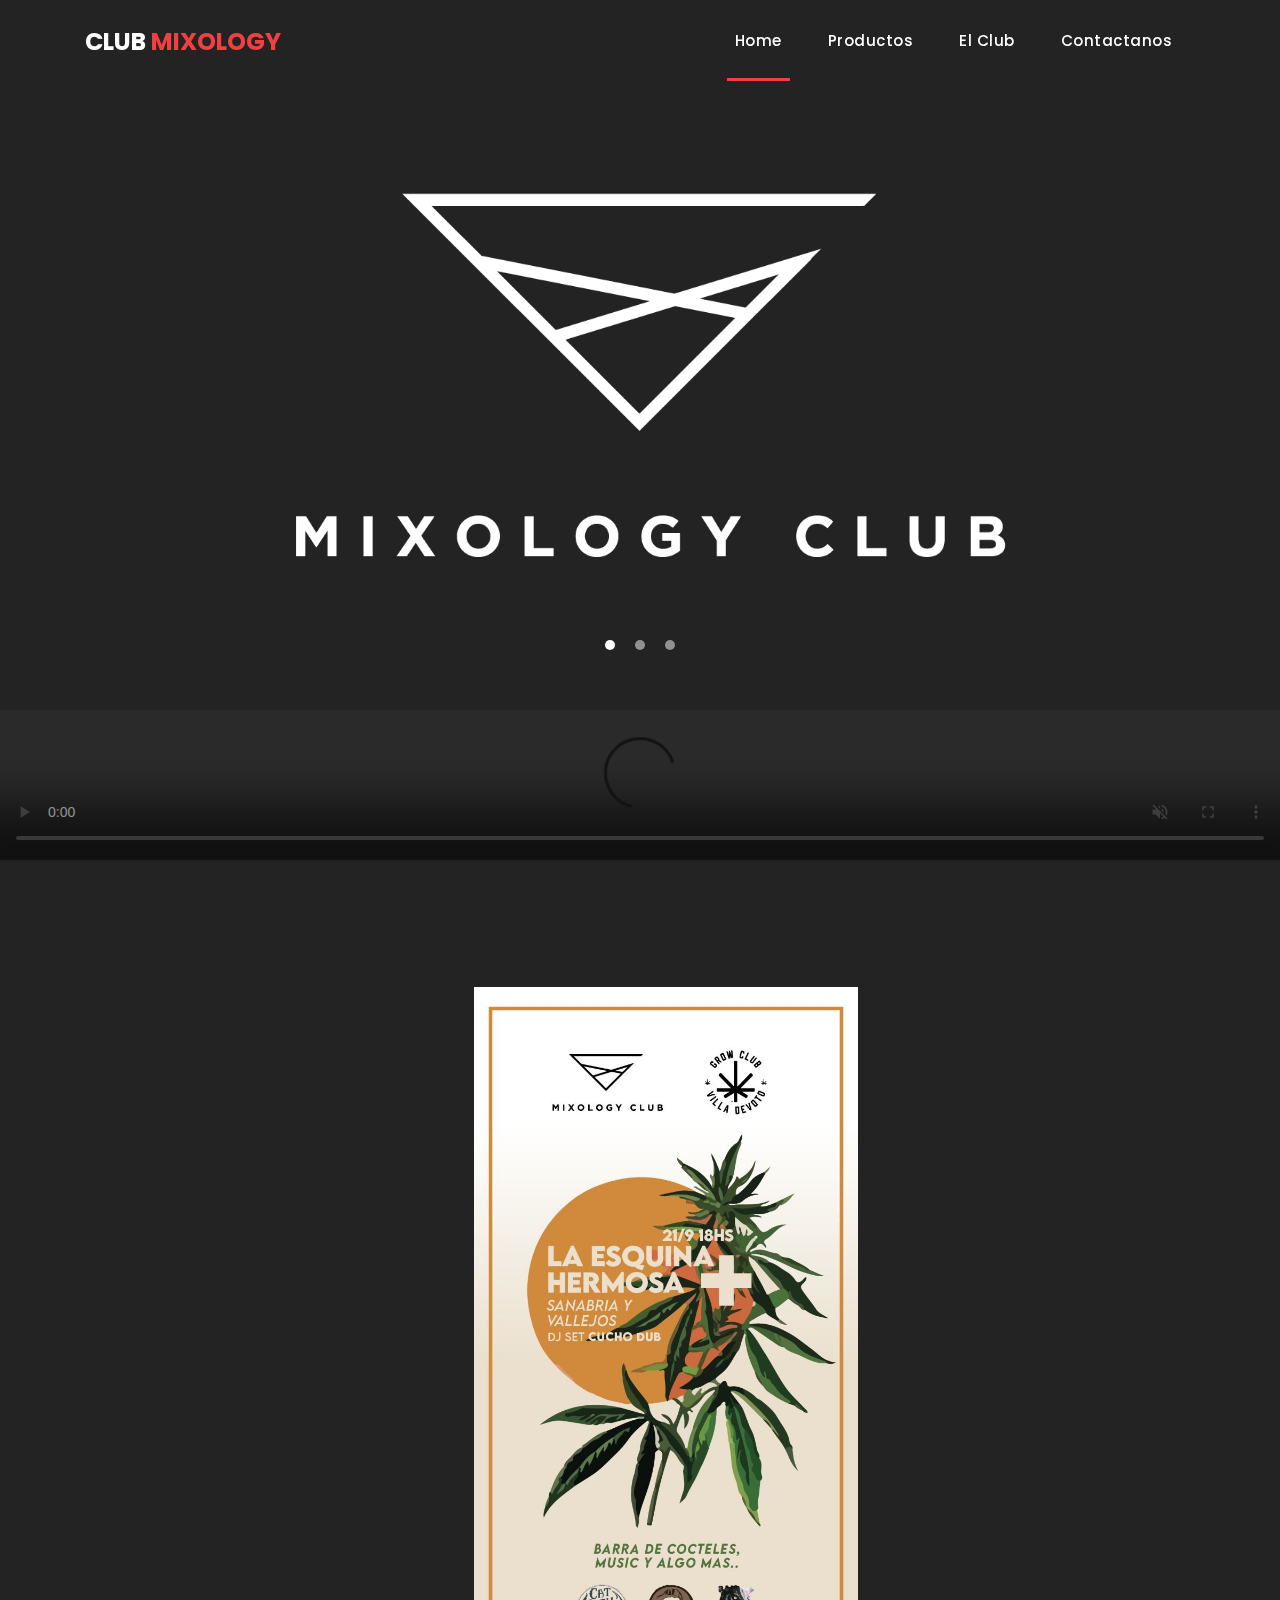
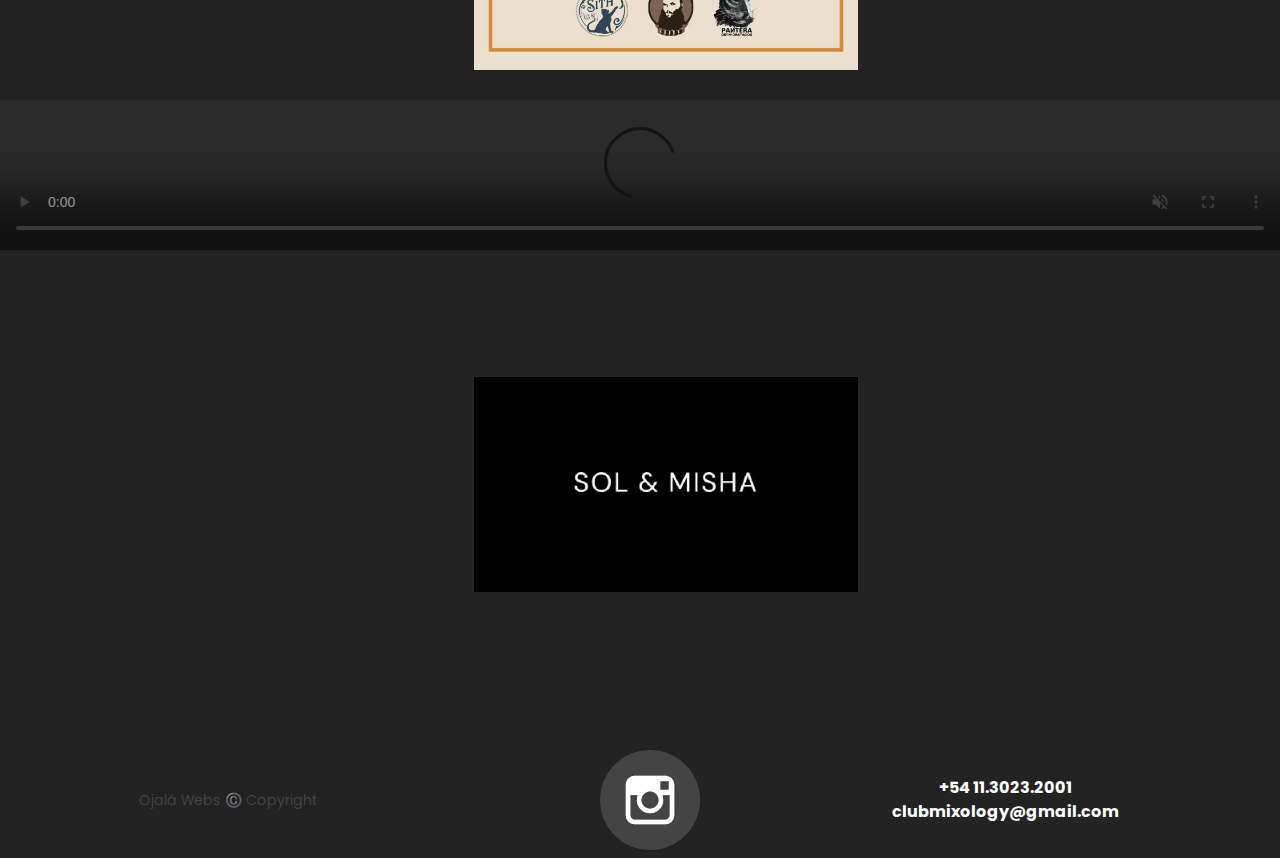
==== commit 5cd69fc3: "Update about.html" ====
--- a/about.html
+++ b/about.html
@@ -111,7 +111,7 @@
               <source src="assets/images/casamientosym.ogg" type="video/ogg">
               Your browser does not support the video tag.
           </video>
-          <img class= "primavera" src="assets/images/primavera.jpeg" alt="primavera">
+          <img class= "primavera" src="assets/images/sym.jpg" alt="sym">
       </div>
   </main>
     <!-- Bootstrap core JavaScript -->
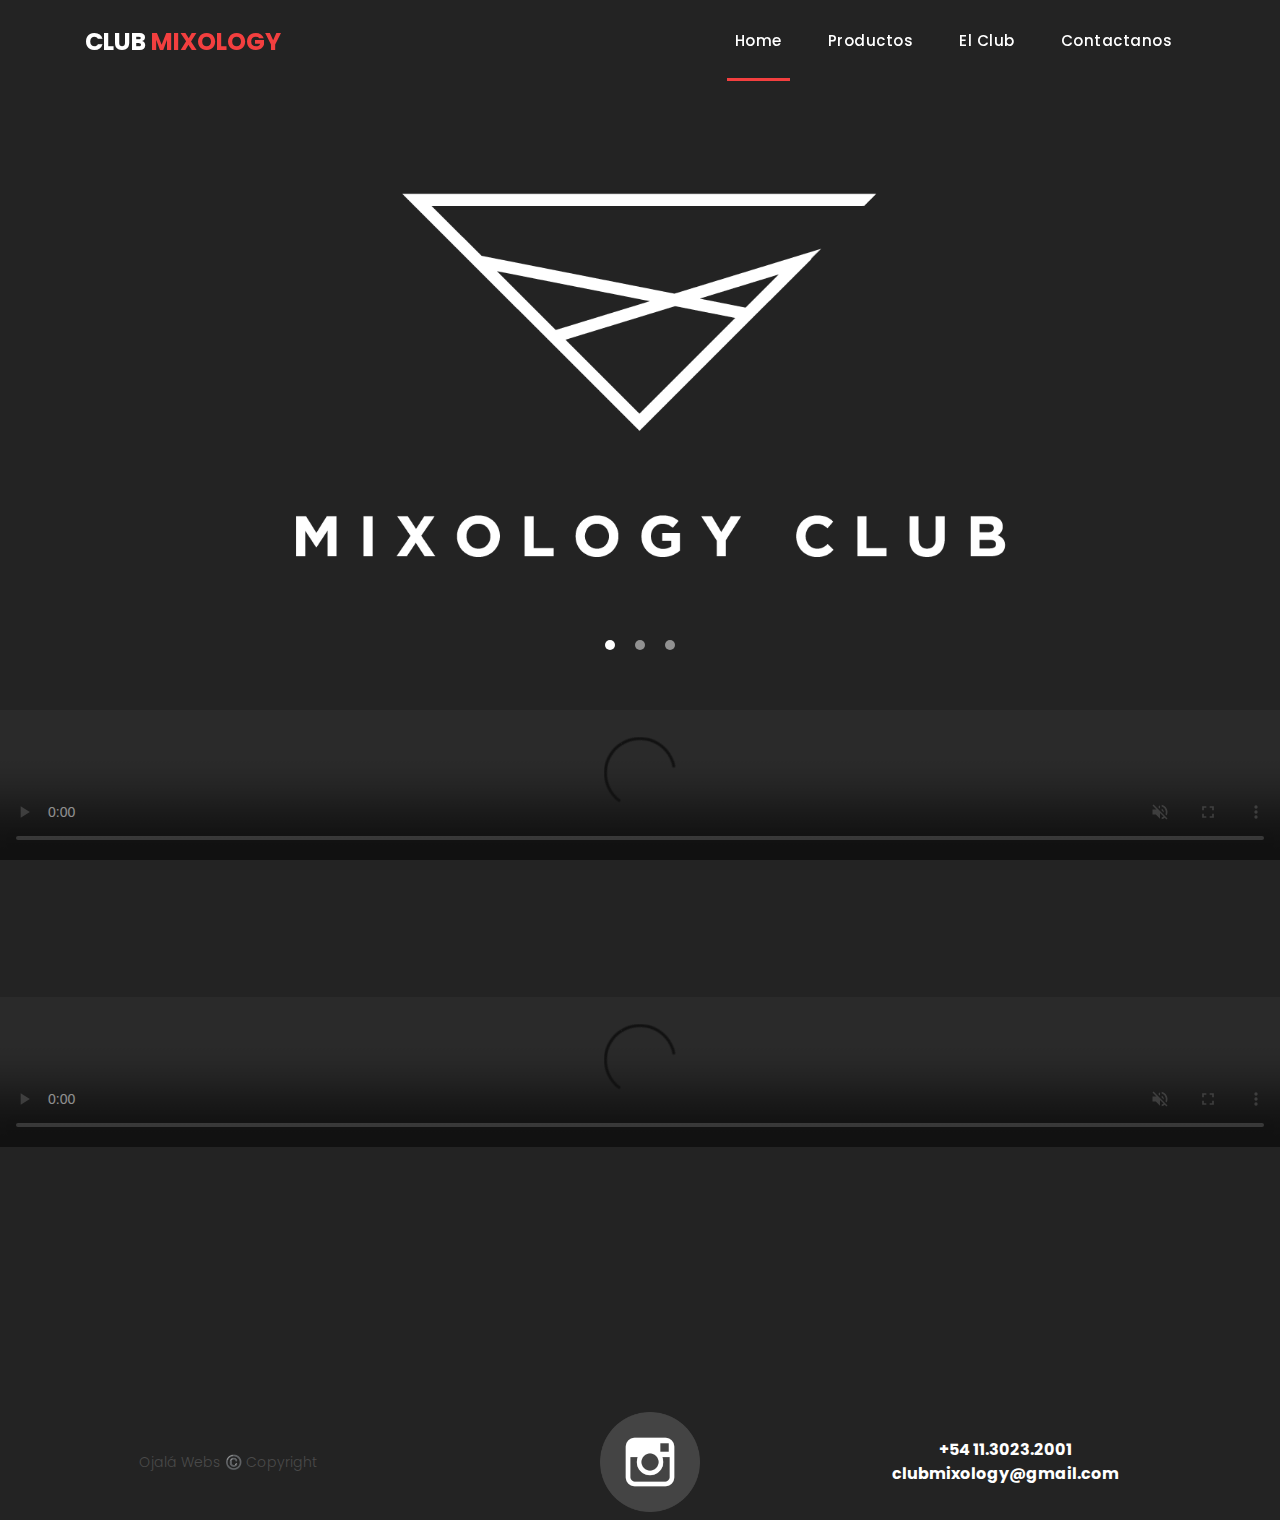
==== commit 85869110: "Update about.html" ====
--- a/about.html
+++ b/about.html
@@ -102,7 +102,6 @@
               <source src="assets/images/video sprig.ogg" type="video/ogg">
               Your browser does not support the video tag.
           </video>
-          <img class= "primavera" src="assets/images/primavera.jpeg" alt="primavera">
       </div>
       <div>
           <!--reproduccion automatica en loop-->
@@ -111,7 +110,6 @@
               <source src="assets/images/casamientosym.ogg" type="video/ogg">
               Your browser does not support the video tag.
           </video>
-          <img class= "primavera" src="assets/images/sym.jpg" alt="sym">
       </div>
   </main>
     <!-- Bootstrap core JavaScript -->
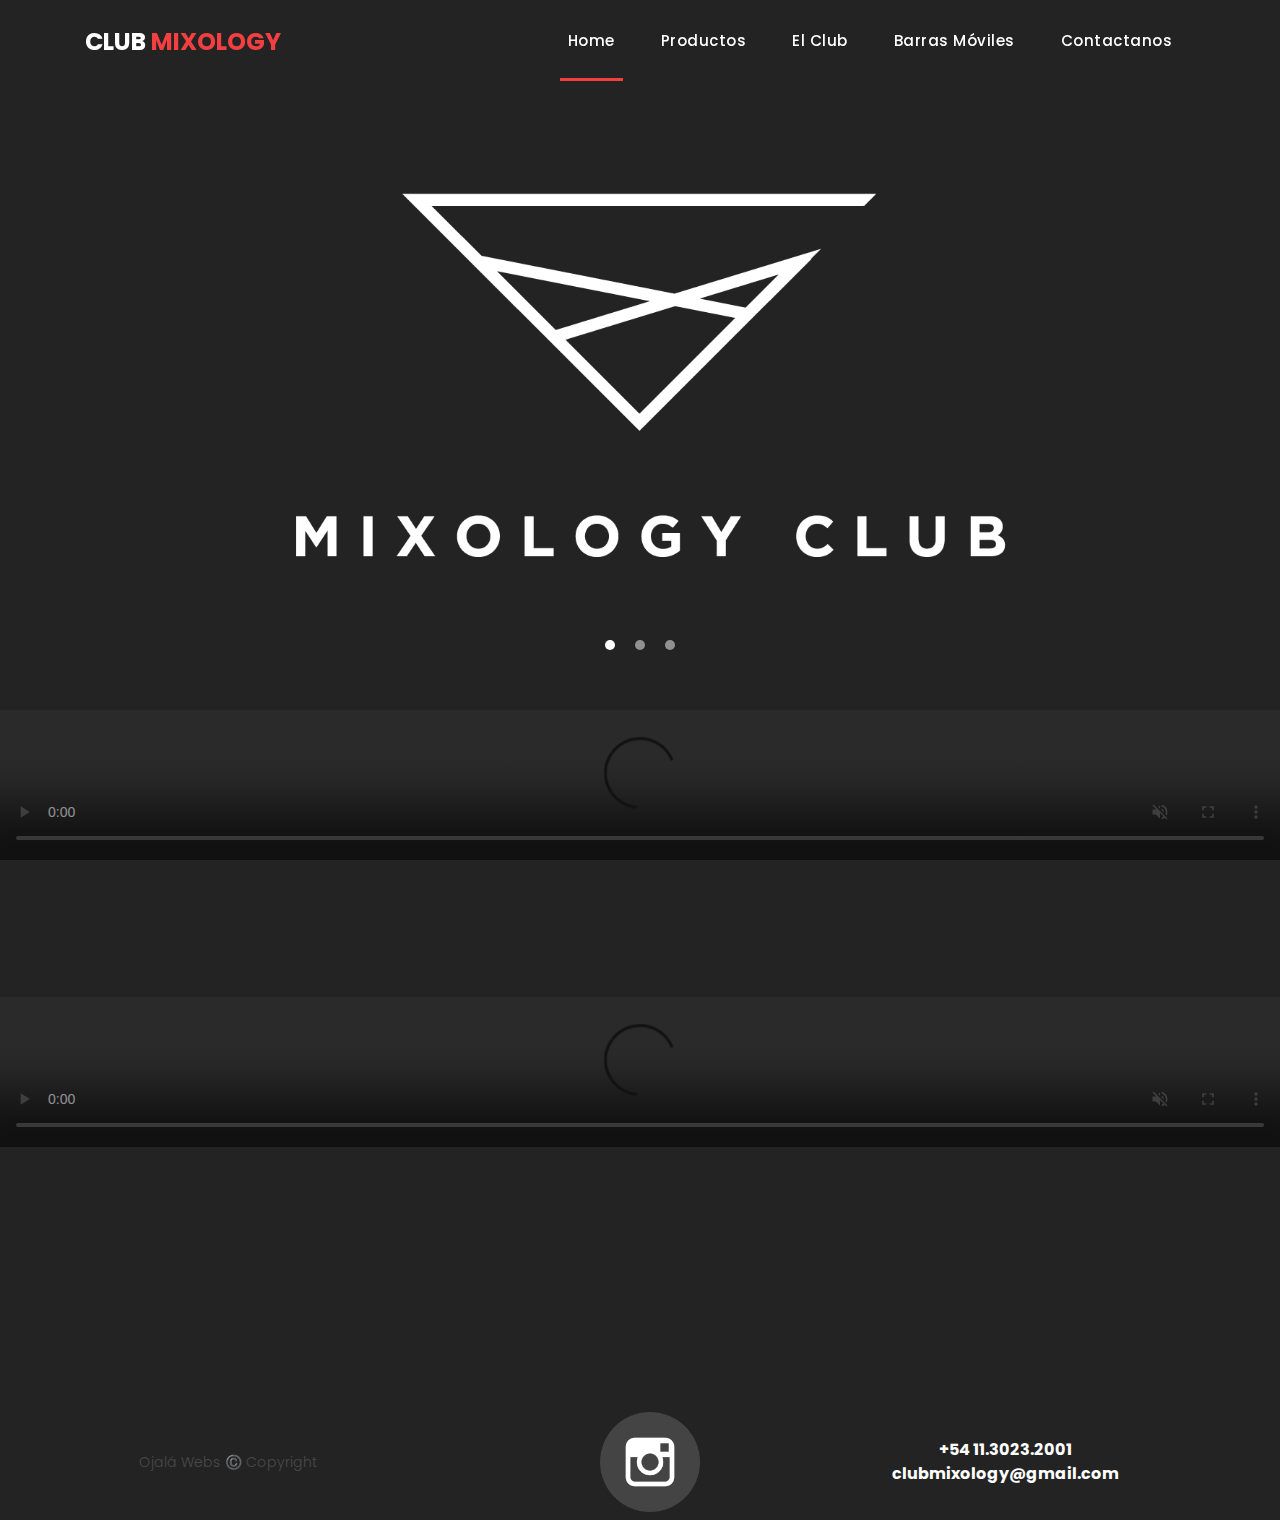
==== commit 286acb88: "Update about.html" ====
--- a/about.html
+++ b/about.html
@@ -60,6 +60,9 @@
               </li>
               <li class="nav-item">
                 <a class="nav-link" href="about.html">El Club</a>
+              </li>
+              <li class="nav-item">
+                <a class="nav-link" href="barras.html">Barras Móviles </a>
               </li>
               <li class="nav-item">
                 <a class="nav-link" href="contact.html">Contactanos</a>
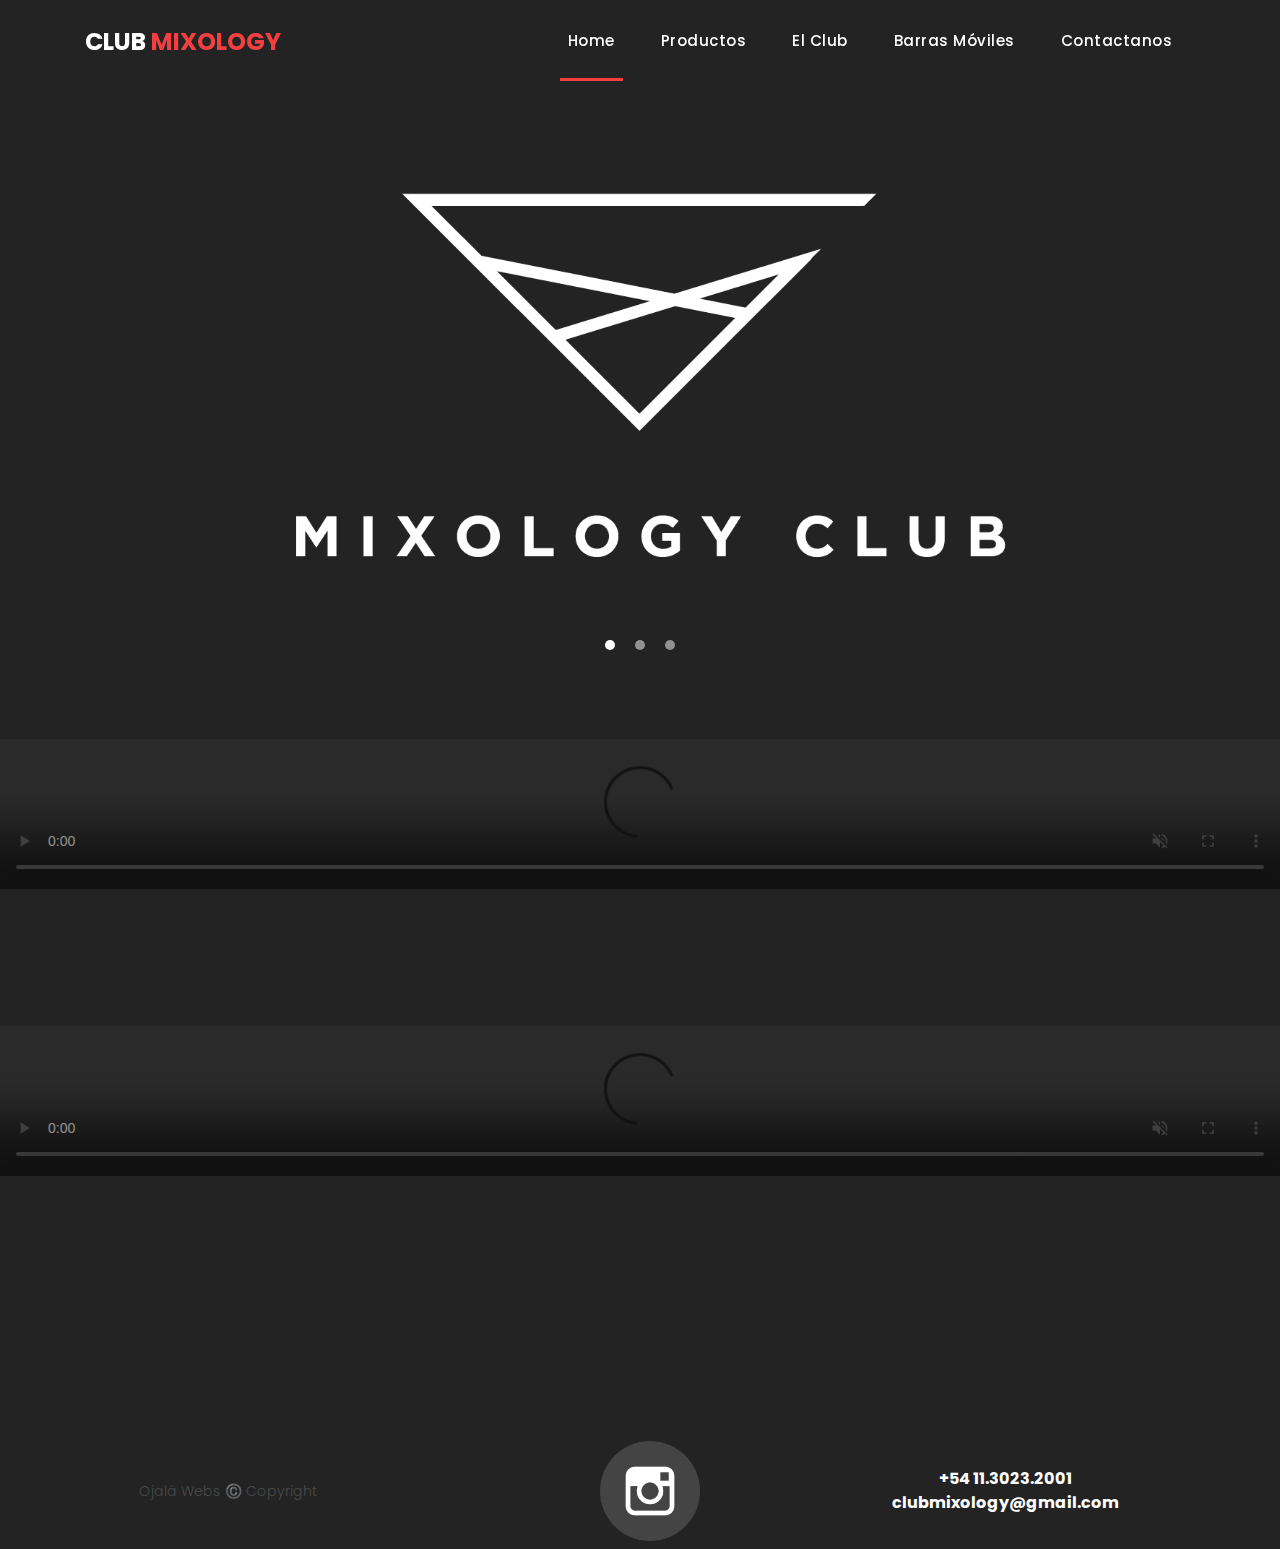
==== commit 9269be1a: "Update about.html" ====
--- a/about.html
+++ b/about.html
@@ -98,22 +98,25 @@
     </div>
     <!-- Banner Ends Here -->
   <main>
+    <div>
+      <h1 class="tituloForm"></h1>
       <div>
-          <!--reproduccion automatica en loop-->
-          <video id="videoOne" controls autoplay muted="muted" loop>
-              <source src="assets/images/video sprig.mp4" type="video/mp4">
-              <source src="assets/images/video sprig.ogg" type="video/ogg">
-              Your browser does not support the video tag.
-          </video>
-      </div>
-      <div>
-          <!--reproduccion automatica en loop-->
-          <video id="videoOne" controls autoplay muted="muted" loop>
-              <source src="assets/images/casamientosym.mp4" type="video/mp4">
-              <source src="assets/images/casamientosym.ogg" type="video/ogg">
-              Your browser does not support the video tag.
-          </video>
-      </div>
+        <!--reproduccion automatica en loop-->
+        <video id="videoOne" controls autoplay muted="muted" loop>
+            <source src="assets/images/video sprig.mp4" type="video/mp4">
+            <source src="assets/images/video sprig.ogg" type="video/ogg">
+            Your browser does not support the video tag.
+        </video>
+    </div>
+    <div>
+        <!--reproduccion automatica en loop-->
+        <video id="videoOne" controls autoplay muted="muted" loop>
+            <source src="assets/images/casamientosym.mp4" type="video/mp4">
+            <source src="assets/images/casamientosym.ogg" type="video/ogg">
+            Your browser does not support the video tag.
+        </video>
+    </div>
+    </div>
   </main>
     <!-- Bootstrap core JavaScript -->
     <script src="vendor/jquery/jquery.min.js"></script>
--- a/assets/css/main.css
+++ b/assets/css/main.css
@@ -900,8 +900,6 @@
 }
 
 
-
-
 /* Clients */
 
 .happy-clients {
@@ -1039,7 +1037,6 @@
 	border-bottom: 1px solid #eee;
 	padding: 15px 0px;
 }
-
 /* Responsive Style */
 @media (max-width: 768px) {
 	.banner .text-content {
@@ -1447,6 +1444,7 @@
 	}
 	
 	@media (max-width: 576px)  {
+
 	/*********** Productos CSS **********/
 	.card {
 	  flex-direction: column;
@@ -1535,3 +1533,52 @@
 		  font-family:BodoniXT;
 	  }
 	}
+
+
+	/*************** FORM *****************/
+	.seccionTextContacto {
+		text-align: center;
+		width: 50%;
+		margin-left: 25%;
+		margin-top: 5%;
+		margin-right: 25%;
+		margin-bottom: 5%;
+	  }
+	  
+.form {
+	width: 70%;
+	margin-left: 15%;
+  }
+  .tituloForm {
+	font-size: 30px;
+	text-align: center;
+	color: #fafafa;
+	margin: 1.8rem 0;
+  }
+  .contactP p{
+		font-size: 20px;
+		text-align: center;
+		color: #AAAAAA;
+		margin: 1.8rem 0;
+  }
+  .eContact p {
+	color:#f33f3f ;
+  }
+  .form-label {
+	  color: #e1dede;
+	  font-size: medium;
+  }
+  .btnForm {
+	background-color: #f33f3f;
+	color: white;
+	padding: 0.6rem;
+	margin-top: -0.5rem;
+	border: none;
+	border-radius: 6px;
+  }
+  .btnForm:hover {
+	animation: shake 500ms ease infinite;
+  }
+.barraPortada {
+	align-items: center;
+}
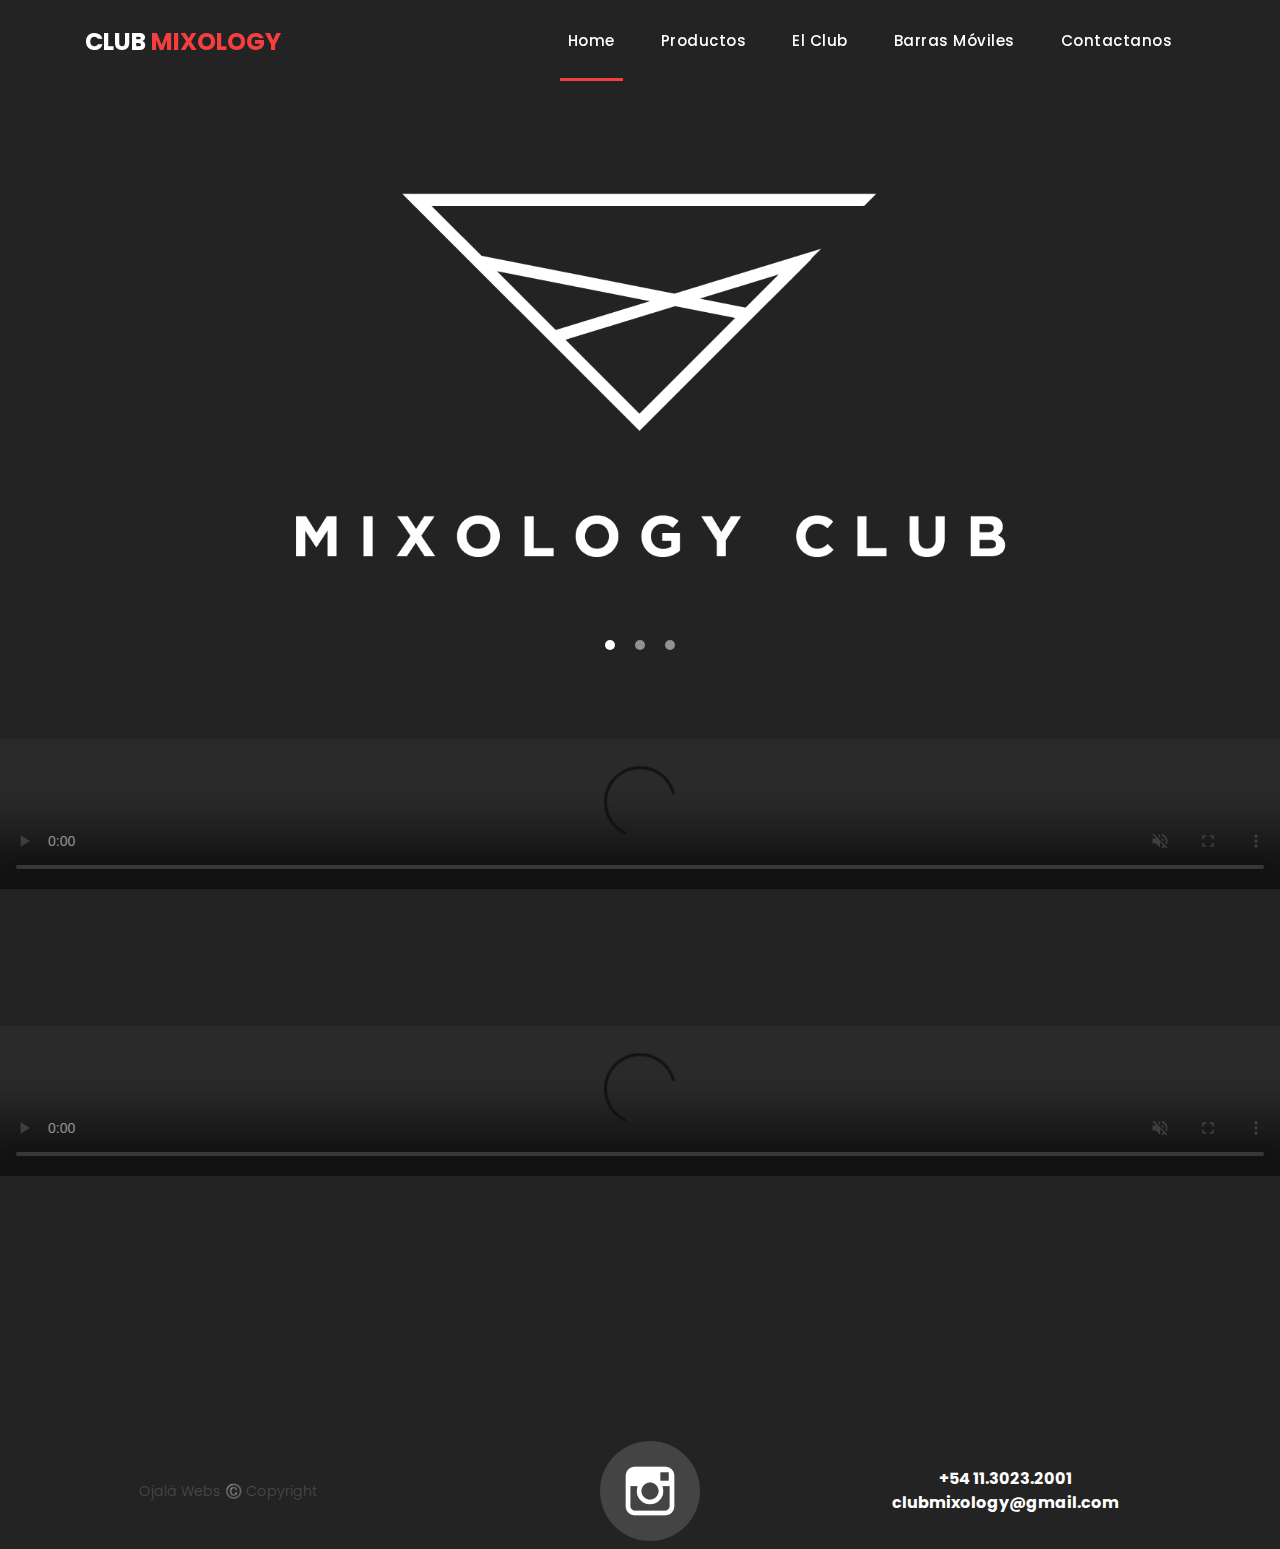
==== commit 1d53b845: "Update about.html" ====
--- a/about.html
+++ b/about.html
@@ -6,6 +6,8 @@
     <meta charset="utf-8">
     <meta name="viewport" content="width=device-width, initial-scale=1, shrink-to-fit=no">
     <meta name="description" content="">
+    <meta name="keywords"
+        content="eventos, bebidas, espirituosas, alcohol, cocteleria, coctelería, cóctel, taller de coctelería, barras móviles, barras alcohol, barras eventos"/>
     <meta name="author" content="">
     <link href="https://fonts.googleapis.com/css?family=Poppins:100,200,300,400,500,600,700,800,900&display=swap" rel="stylesheet">
 
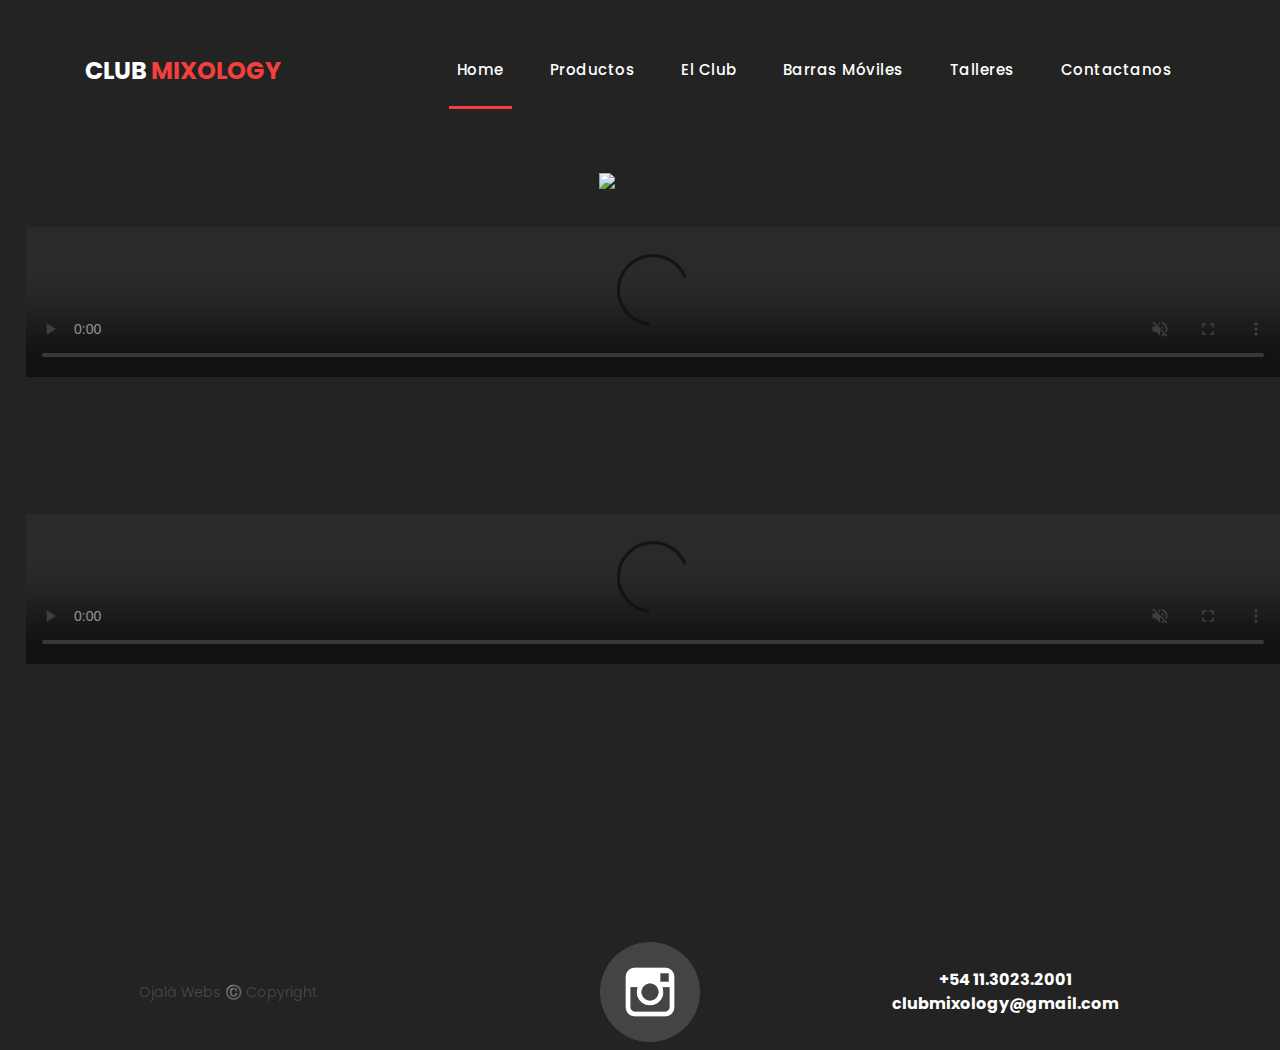
==== commit df78fb4a: "Update about.html" ====
--- a/about.html
+++ b/about.html
@@ -7,7 +7,8 @@
     <meta name="viewport" content="width=device-width, initial-scale=1, shrink-to-fit=no">
     <meta name="description" content="">
     <meta name="keywords"
-        content="eventos, bebidas, espirituosas, alcohol, cocteleria, coctelería, cóctel, taller de coctelería, barras móviles, barras alcohol, barras eventos"/>
+    content="eventos, bebidas, espirituosas, alcohol, cocteleria, coctelería, cóctel, taller de coctelería, barras móviles, barras alcohol, barras eventos"
+  />
     <meta name="author" content="">
     <link href="https://fonts.googleapis.com/css?family=Poppins:100,200,300,400,500,600,700,800,900&display=swap" rel="stylesheet">
 
@@ -67,6 +68,9 @@
                 <a class="nav-link" href="barras.html">Barras Móviles </a>
               </li>
               <li class="nav-item">
+                <a class="nav-link" href="talleres.html">Talleres</a>
+              </li>
+              <li class="nav-item">
                 <a class="nav-link" href="contact.html">Contactanos</a>
               </li>
             </ul>
@@ -75,49 +79,26 @@
       </nav>
     </header>
         <!-- Page Content -->
-    <!-- Banner Starts Here -->
-    <div class="banner header-text">
-      <div class="owl-banner owl-carousel">
-        <div class="banner-item-01">
-          <div class="text-content">
-            <h4></h4>
-            <h2></h2>
-          </div>
-        </div>
-        <div class="banner-item-02">
-          <div class="text-content">
-            <h4>Talleres</h4>
-            <h2>Capacitate con los mejores maestros</h2>
-          </div>
-        </div>
-        <div class="banner-item-03">
-          <div class="text-content">
-            <h4>Un nuevo concepto</h4>
-            <h2>para elegir que beber</h2>
-          </div>
-        </div>
-      </div>
-    </div>
-    <!-- Banner Ends Here -->
+
   <main>
     <div>
       <h1 class="tituloForm"></h1>
-      <div>
-        <!--reproduccion automatica en loop-->
-        <video id="videoOne" controls autoplay muted="muted" loop>
-            <source src="assets/images/video sprig.mp4" type="video/mp4">
-            <source src="assets/images/video sprig.ogg" type="video/ogg">
+      <center>
+        <div class="frente">
+          <img class="imgLocal" src="assets/images/frenteLocal.jpg" alt="frenteLocal">
+          <!--reproduccion automatica en loop-->
+          <video id="videoOne" controls autoplay muted="muted" loop>
+            <source src="assets/images/videoLocalDj.MOV" type="video/mp4">
+            <source src="assets/images/videoLocalDj.MOV" type="video/ogg">
             Your browser does not support the video tag.
         </video>
-    </div>
-    <div>
-        <!--reproduccion automatica en loop-->
-        <video id="videoOne" controls autoplay muted="muted" loop>
-            <source src="assets/images/casamientosym.mp4" type="video/mp4">
-            <source src="assets/images/casamientosym.ogg" type="video/ogg">
-            Your browser does not support the video tag.
-        </video>
-    </div>
+          <video id="videoOne" controls autoplay muted="muted" loop>
+              <source src="assets/images/video sprig.mp4" type="video/mp4">
+              <source src="assets/images/video sprig.ogg" type="video/ogg">
+              Your browser does not support the video tag.
+          </video>
+      </div>
+      </center>
     </div>
   </main>
     <!-- Bootstrap core JavaScript -->
--- a/assets/css/main.css
+++ b/assets/css/main.css
@@ -1037,6 +1037,7 @@
 	border-bottom: 1px solid #eee;
 	padding: 15px 0px;
 }
+
 /* Responsive Style */
 @media (max-width: 768px) {
 	.banner .text-content {
@@ -1109,6 +1110,21 @@
 	.send-message .accordion {
 		margin-top: 30px;
 		margin-left: 0px;
+	}
+	.homeFoto {
+		width: 100%;
+		height:70%;
+		align-items:center;
+		margin-left: 5%;
+		margin-right: 3%;
+	}
+	.homeFoto img{
+		width: 28%;
+		height: fit-content;
+		margin-top: 1%;
+		margin-bottom: 1%;
+		margin-left: 2%;
+		margin-right: 2%;
 	}
 }
 
@@ -1534,8 +1550,7 @@
 	  }
 	}
 
-
-	/*************** FORM *****************/
+/*************** FORM *****************/
 	.seccionTextContacto {
 		text-align: center;
 		width: 50%;
@@ -1554,6 +1569,12 @@
 	text-align: center;
 	color: #fafafa;
 	margin: 1.8rem 0;
+	padding-top: 5%;
+	padding-bottom: 3%;
+  }
+  .tituloForm img{
+	width: 15%;
+	padding-top: 5%;
   }
   .contactP p{
 		font-size: 20px;
@@ -1580,5 +1601,137 @@
 	animation: shake 500ms ease infinite;
   }
 .barraPortada {
-	align-items: center;
-}
+	width: 50%;
+	padding-left: 2%;
+}
+/*****HOME******/
+.homeFoto {
+	display: block;
+	position: relative;
+	width: 100%;
+	height:70%;
+	align-items:center;
+	margin-left: 2%;
+	margin-right: 3%;
+	padding-top: 0%;
+}
+.homeFoto img{
+	width: 28%;
+	height: fit-content;
+	margin-bottom: 1%;
+	margin-left: 2%;
+	margin-right: 2%;
+}
+/********BARRAS******/
+.barras .tituloForm{
+	margin-top: 1%;
+}
+.barraPortada {
+	display: block;
+	position: relative;
+	width: 100%;
+	height:100%;
+	align-items:center;
+	padding-left: 2%;
+	padding-top: 10%;
+}
+.barraPortada img{
+	width: 28%;
+	height: 150%;
+	margin-left: 2%;
+	margin-right: 1%;
+}
+/******TALLERES******/
+.talleres {
+	display: block;
+	position: relative;
+	width: 100%;
+	height:100%;
+	align-items:center;
+	padding-left: 1%;
+	padding-top: 10%;
+	padding-bottom: 1%;
+}
+.talleres img{
+	width: 28%;
+	height: 150%;
+	margin-left: 2%;
+	margin-right: 2%;
+}
+/******* EL CLUB*****/
+.frente {
+	width:100%;
+	height:100%;
+	align-items:center;
+	padding-left: 2%;
+	margin-right: 3%;
+	padding-top: 1%;
+	padding-bottom: 1%;
+}
+@media (max-width: 576px) {
+/*****HOME******/
+.homeFoto {
+	display: block;
+	position: relative;
+	width: 100%;
+	height:70%;
+	align-items:center;
+	margin-left: 2%;
+	margin-right: 3%;
+	padding-top: 0%;
+}
+.homeFoto img{
+	width: 28%;
+	height: fit-content;
+	margin-bottom: 1%;
+	margin-left: 2%;
+	margin-right: 2%;
+}
+/********BARRAS******/
+.barras .tituloForm{
+	margin-top: 1%;
+}
+.barraPortada {
+	display: block;
+	position: relative;
+	width: 100%;
+	height:100%;
+	align-items:center;
+	padding-left: 2%;
+	padding-top: 10%;
+}
+.barraPortada img{
+	width: 28%;
+	height: 150%;
+	margin-left: 2%;
+	margin-right: 1%;
+}
+/******TALLERES******/
+.talleres {
+	display: block;
+	position: relative;
+	width: 100%;
+	height:100%;
+	align-items:center;
+	padding-left: 1%;
+	padding-top: 10%;
+	padding-bottom: 1%;
+}
+.talleres img{
+	width: 28%;
+	height: 150%;
+	margin-left: 2%;
+	margin-right: 2%;
+}
+/******* EL CLUB*****/
+.frente {
+	width:100%;
+	height:100%;
+	align-items:center;
+	padding-left: 2%;
+	margin-right: 3%;
+	padding-top: 1%;
+	padding-bottom: 1%;
+}
+}
+@media (min-width: 576px) and (max-width: 768px)
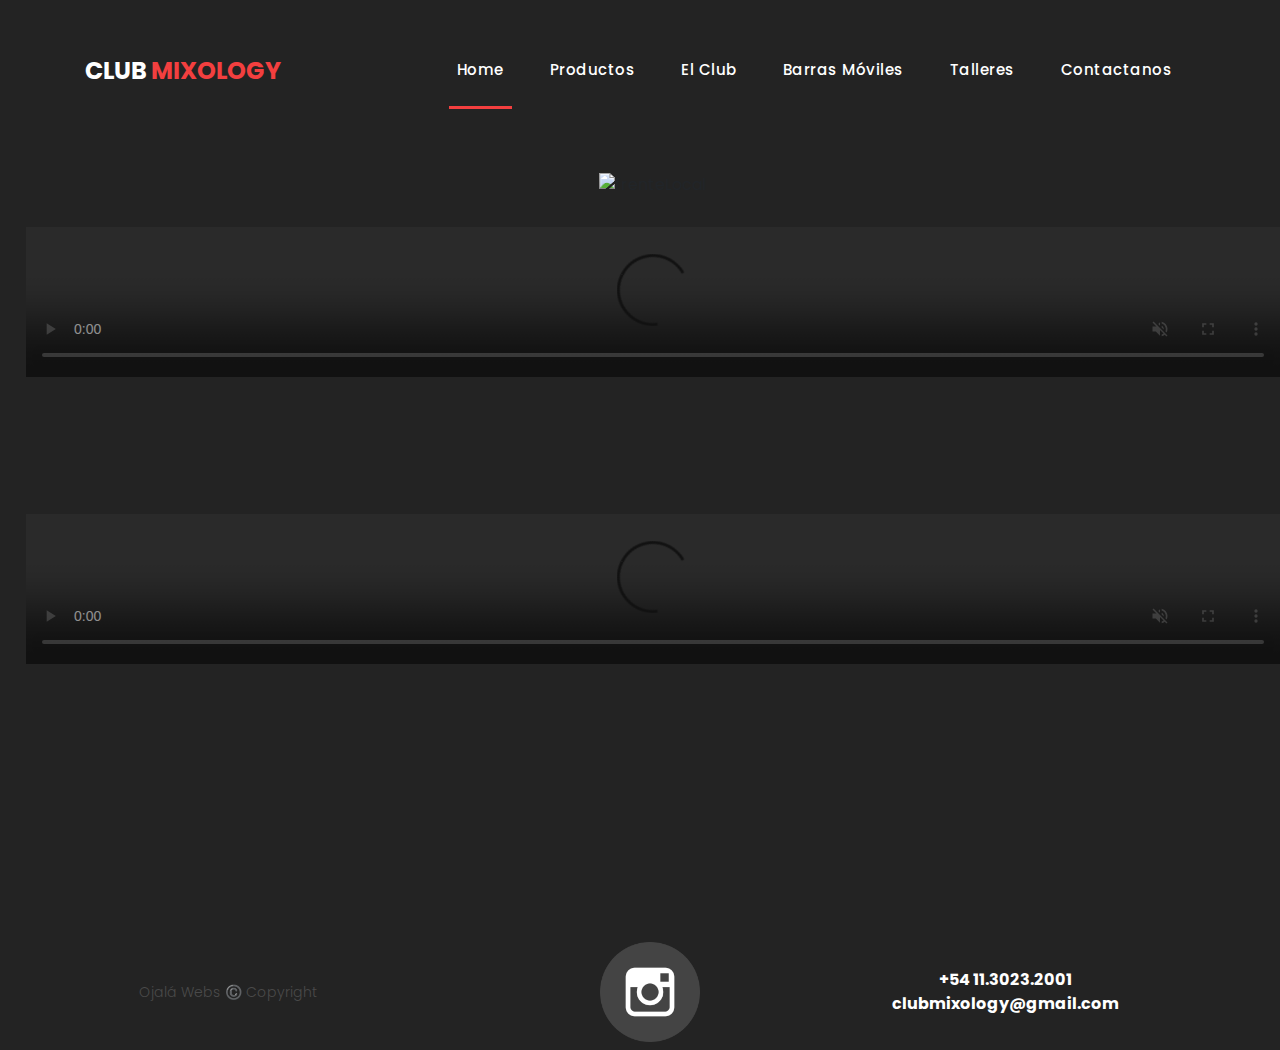
==== commit d3e741fa: "Update about.html" ====
--- a/about.html
+++ b/about.html
@@ -18,9 +18,7 @@
     <link href="vendor/bootstrap/css/bootstrap.min.css" rel="stylesheet">
 <!--
 
-TemplateMo 546 Sixteen Clothing
 
-https://templatemo.com/tm-546-sixteen-clothing
 
 -->
 
